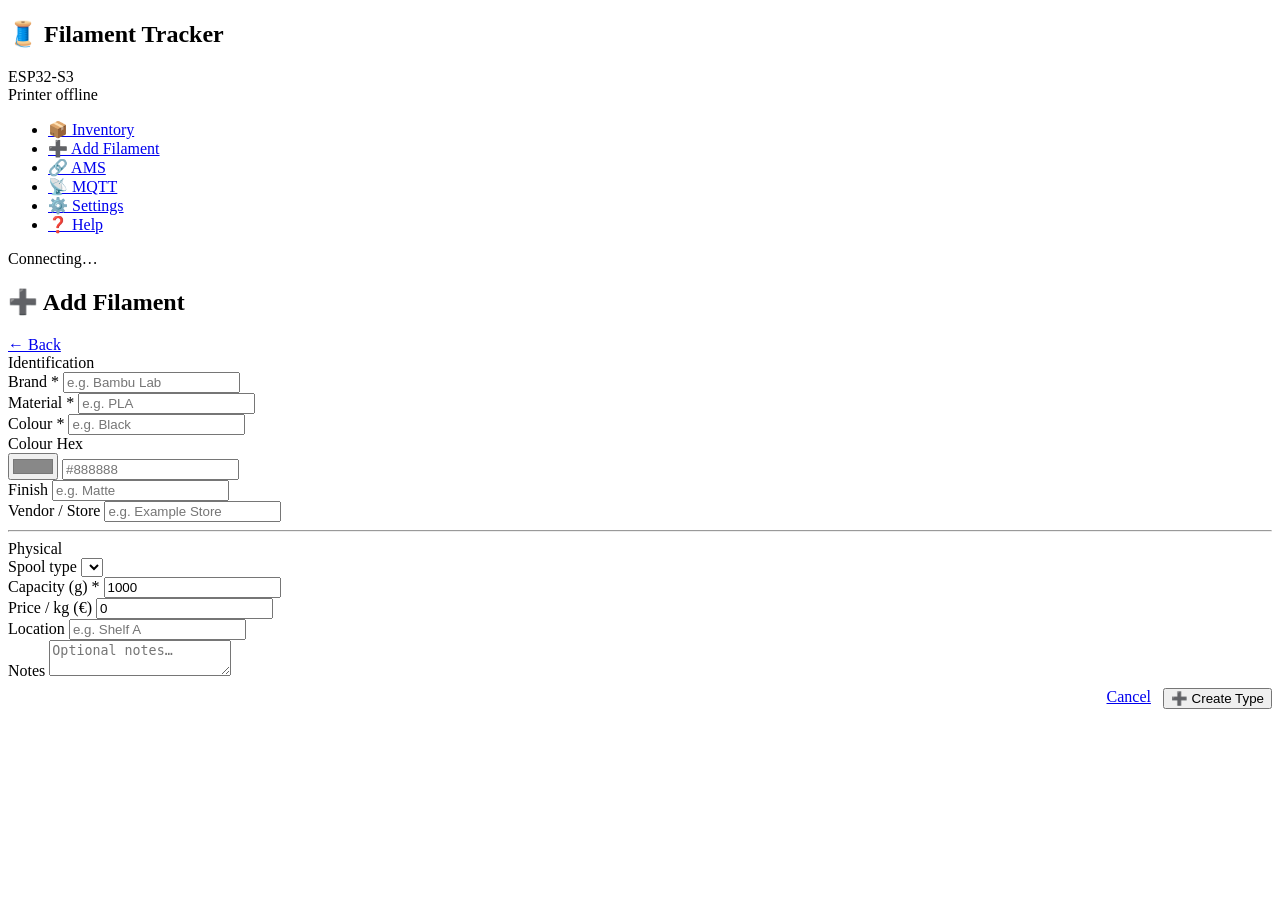
==== ui/add-filament.html @ 5fbcb301 "Add MQTT and Settings UI pages with functionality for printer connection and configuration - Created" ====
<!DOCTYPE html>
<html lang="en">
<head>
  <meta charset="UTF-8">
  <meta http-equiv="Cache-Control" content="no-store">
  <meta name="viewport" content="width=device-width, initial-scale=1.0">
  <title>Add Filament — Filament Tracker</title>
  <link rel="stylesheet" href="/css/site.css">
</head>
<body>
<script>document.body.classList.add(localStorage.getItem('ft_theme')||'dark');</script>

  <nav class="sidebar">
    <div class="sidebar-brand">
      <h1>🧵 Filament Tracker</h1>
      <div class="subtitle">ESP32-S3</div>
    </div>
    <div class="sidebar-printer">
      <div class="printer-status">
        <span class="status-dot"></span>
        <span class="printer-info">Printer offline</span>
      </div>
    </div>
    <ul>
      <li><a href="/index.html"><span class="nav-icon">📦</span> Inventory</a></li>
      <li><a href="/add-filament.html"><span class="nav-icon">➕</span> Add Filament</a></li>
      <li><a href="/ams.html"><span class="nav-icon">🔗</span> AMS</a></li>
      <li><a href="/mqtt.html"><span class="nav-icon">📡</span> MQTT</a></li>
      <li><a href="/settings.html"><span class="nav-icon">⚙️</span> Settings</a></li>
      <li><a href="/help.html"><span class="nav-icon">❓</span> Help</a></li>
    </ul>
    <div class="sidebar-footer">
      <div class="ws-indicator">
        <span class="status-dot"></span>
        <span>Connecting…</span>
      </div>
    </div>
  </nav>

  <main class="content">
    <div class="page-header">
      <h2 id="pg-title">➕ Add Filament</h2>
      <a href="/index.html" class="btn">← Back</a>
    </div>

    <div id="pg-error" class="alert alert-error" style="display:none"></div>

    <div class="card">
      <div class="settings-section-title">Identification</div>
      <div class="form-row">
        <div class="form-group">
          <label>Brand *</label>
          <input type="text" id="f-brand" list="brand-opts" placeholder="e.g. Bambu Lab">
          <datalist id="brand-opts"></datalist>
        </div>
        <div class="form-group">
          <label>Material *</label>
          <input type="text" id="f-material" list="mat-opts" placeholder="e.g. PLA">
          <datalist id="mat-opts"></datalist>
        </div>
      </div>
      <div class="form-row">
        <div class="form-group">
          <label>Colour *</label>
          <input type="text" id="f-color" placeholder="e.g. Black">
        </div>
        <div class="form-group">
          <label>Colour Hex</label>
          <div class="color-input-row">
            <input type="color" id="f-color-picker" value="#888888">
            <input type="text"  id="f-color-hex" placeholder="#888888" maxlength="7">
          </div>
        </div>
      </div>
      <div class="form-row">
        <div class="form-group">
          <label>Finish</label>
          <input type="text" id="f-finish" list="fin-opts" placeholder="e.g. Matte">
          <datalist id="fin-opts"></datalist>
        </div>
        <div class="form-group">
          <label>Vendor / Store</label>
          <input type="text" id="f-vendor" placeholder="e.g. Example Store">
        </div>
      </div>
      <hr class="divider">
      <div class="settings-section-title">Physical</div>
      <div class="form-row-3">
        <div class="form-group">
          <label>Spool type</label>
          <select id="f-spool-type"></select>
        </div>
        <div class="form-group">
          <label>Capacity (g) *</label>
          <input type="number" id="f-total-grams" min="1" step="50" value="1000">
        </div>
        <div class="form-group">
          <label>Price / kg (€)</label>
          <input type="number" id="f-price" min="0" step="0.01" value="0">
        </div>
      </div>
      <div class="form-row">
        <div class="form-group">
          <label>Location</label>
          <input type="text" id="f-location" list="loc-opts" placeholder="e.g. Shelf A">
          <datalist id="loc-opts"></datalist>
        </div>
      </div>
      <div class="form-group">
        <label>Notes</label>
        <textarea id="f-notes" placeholder="Optional notes…"></textarea>
      </div>
      <div style="display:flex;gap:.75rem;justify-content:flex-end;margin-top:.5rem">
        <a href="/index.html" class="btn">Cancel</a>
        <button class="btn primary" id="save-btn">➕ Create Type</button>
      </div>
    </div>

    <!-- Spools section (edit mode only) -->
    <div class="card" id="spools-card" style="display:none;margin-top:1.25rem">
      <div class="page-header" style="margin-bottom:1rem">
        <div class="settings-section-title" style="margin:0">Spools</div>
        <button class="btn primary btn-sm" id="add-spool-btn">➕ Add Spool</button>
      </div>
      <p class="muted" id="spools-empty">No spools yet — add the first one above.</p>
      <div class="table-wrapper" id="spools-table-wrap" style="display:none">
        <table>
          <thead>
            <tr><th>ID</th><th>Remaining (g)</th><th>Tag UID</th><th>Status</th><th></th></tr>
          </thead>
          <tbody id="spools-body"></tbody>
        </table>
      </div>
    </div>
  </main>

  <script src="/js/app.js"></script>
  <script>
  (function () {
    const params  = new URLSearchParams(location.search);
    const editId  = params.get('edit') || '';
    const isEdit  = !!editId;
    let spools    = [];
    let totalGrams = 1000;

    if (isEdit) document.getElementById('pg-title').textContent = '✏️ Edit Filament Type';
    document.getElementById('save-btn').textContent = isEdit ? '💾 Save Changes' : '➕ Create Type';

    /* ── colour picker sync ── */
    const picker  = document.getElementById('f-color-picker');
    const hexInput = document.getElementById('f-color-hex');
    picker.addEventListener('input',  () => { hexInput.value = picker.value; });
    hexInput.addEventListener('input', () => {
      if (/^#[0-9a-fA-F]{6}$/.test(hexInput.value)) picker.value = hexInput.value;
    });

    function getForm() {
      return {
        brand:        document.getElementById('f-brand').value.trim(),
        material:     document.getElementById('f-material').value.trim(),
        color:        document.getElementById('f-color').value.trim(),
        color_hex:    hexInput.value || '#888888',
        finish:       document.getElementById('f-finish').value.trim(),
        vendor:       document.getElementById('f-vendor').value.trim(),
        spool_type:   document.getElementById('f-spool-type').value,
        total_grams:  parseInt(document.getElementById('f-total-grams').value, 10) || 1000,
        price_per_kg: parseFloat(document.getElementById('f-price').value) || 0,
        location:     document.getElementById('f-location').value.trim(),
        notes:        document.getElementById('f-notes').value.trim(),
      };
    }

    function setForm(d) {
      document.getElementById('f-brand').value       = d.brand        || '';
      document.getElementById('f-material').value    = d.material     || '';
      document.getElementById('f-color').value       = d.color        || '';
      hexInput.value                                  = d.color_hex    || '#888888';
      picker.value                                    = /^#[0-9a-fA-F]{6}$/.test(d.color_hex) ? d.color_hex : '#888888';
      document.getElementById('f-finish').value      = d.finish       || '';
      document.getElementById('f-vendor').value      = d.vendor       || '';
      document.getElementById('f-total-grams').value = d.total_grams  || 1000;
      document.getElementById('f-price').value       = d.price_per_kg || 0;
      document.getElementById('f-location').value    = d.location     || '';
      document.getElementById('f-notes').value       = d.notes        || '';
      totalGrams = d.total_grams || 1000;
      const sel = document.getElementById('f-spool-type');
      if (d.spool_type) {
        for (let o of sel.options) if (o.value === d.spool_type) { o.selected = true; break; }
      }
    }

    function renderSpools() {
      const empty = document.getElementById('spools-empty');
      const wrap  = document.getElementById('spools-table-wrap');
      const tbody = document.getElementById('spools-body');
      if (spools.length === 0) { empty.style.display = ''; wrap.style.display = 'none'; return; }
      empty.style.display = 'none';
      wrap.style.display  = '';
      tbody.innerHTML = spools.map(sp => `
<tr data-sid="${h(sp.id)}">
  <td><code style="font-size:.78rem">${h(sp.id)}</code></td>
  <td><input type="number" class="spool-grams" value="${h(sp.remaining_grams)}" min="0" max="${h(totalGrams)}" style="width:90px" data-sid="${h(sp.id)}"></td>
  <td><span class="muted">${h(sp.tag_uid || '—')}</span></td>
  <td>${sp.archived ? '<span class="badge">Archived</span>' : '<span class="badge">Active</span>'}</td>
  <td><button class="btn danger btn-sm del-spool" data-sid="${h(sp.id)}">🗑️</button></td>
</tr>`).join('');

      tbody.querySelectorAll('.spool-grams').forEach(inp => {
        inp.addEventListener('change', async e => {
          const sid = e.target.dataset.sid;
          const g   = parseInt(e.target.value, 10);
          if (isNaN(g)) return;
          await API.patch(`/inventory/${editId}/spools/${sid}/grams`, { remaining_grams: g });
        });
      });
      tbody.querySelectorAll('.del-spool').forEach(btn => {
        btn.addEventListener('click', async e => {
          const sid = e.currentTarget.dataset.sid;
          const res = await API.del(`/inventory/${editId}/spools/${sid}`);
          if (res.ok) { spools = spools.filter(s => s.id !== sid); renderSpools(); toast('Spool removed'); }
          else toast('Failed', 'error');
        });
      });
    }

    document.getElementById('add-spool-btn').addEventListener('click', async () => {
      const res = await API.post(`/inventory/${editId}/spools`, { remaining_grams: totalGrams, archived: false });
      if (res.ok) {
        toast('Spool added');
        const r = await API.get(`/inventory/${editId}`);
        if (r.ok) { spools = r.data.spools || []; renderSpools(); }
      } else toast(res.error?.message || 'Failed', 'error');
    });

    document.getElementById('save-btn').addEventListener('click', async () => {
      const btn = document.getElementById('save-btn');
      btn.disabled = true; btn.textContent = 'Saving…';
      const errEl = document.getElementById('pg-error');
      errEl.style.display = 'none';
      try {
        const form = getForm();
        const res = isEdit
          ? await API.put(`/inventory/${editId}`, form)
          : await API.post('/inventory', form);
        if (res.ok) {
          toast(isEdit ? 'Updated!' : 'Filament type created!');
          setTimeout(() => location.href = '/index.html', 800);
        } else {
          errEl.textContent = res.error?.message || 'Save failed';
          errEl.style.display = '';
        }
      } catch (e) {
        errEl.textContent = 'Network error: ' + e.message;
        errEl.style.display = '';
      } finally {
        btn.disabled = false;
        btn.textContent = isEdit ? '💾 Save Changes' : '➕ Create Type';
      }
    });

    async function init() {
      initSidebar();
      const errEl = document.getElementById('pg-error');
      try {
      const optRes = await API.get('/inventory/meta/options');
      if (optRes.ok) {
        const opts = optRes.data;
        function fillList(id, arr) {
          const dl = document.getElementById(id);
          if (dl) dl.innerHTML = (arr || []).map(v => `<option value="${h(v)}"></option>`).join('');
        }
        fillList('brand-opts', opts.brands);
        fillList('mat-opts',   opts.materials);
        fillList('fin-opts',   opts.finishes);
        fillList('loc-opts',   opts.locations);
        const sel = document.getElementById('f-spool-type');
        sel.innerHTML = (opts.spool_types || ['Plastic']).map(v => `<option value="${h(v)}">${h(v)}</option>`).join('');
      }

      if (isEdit) {
        const r = await API.get(`/inventory/${editId}`);
        if (r.ok) {
          setForm(r.data);
          spools = r.data.spools || [];
          document.getElementById('spools-card').style.display = '';
          renderSpools();
        }
      }
      } catch (e) {
        errEl.textContent = 'Error loading page: ' + e.message;
        errEl.style.display = '';
      }
    }

    document.addEventListener('DOMContentLoaded', init);
  })();
  </script>
</body>
</html>
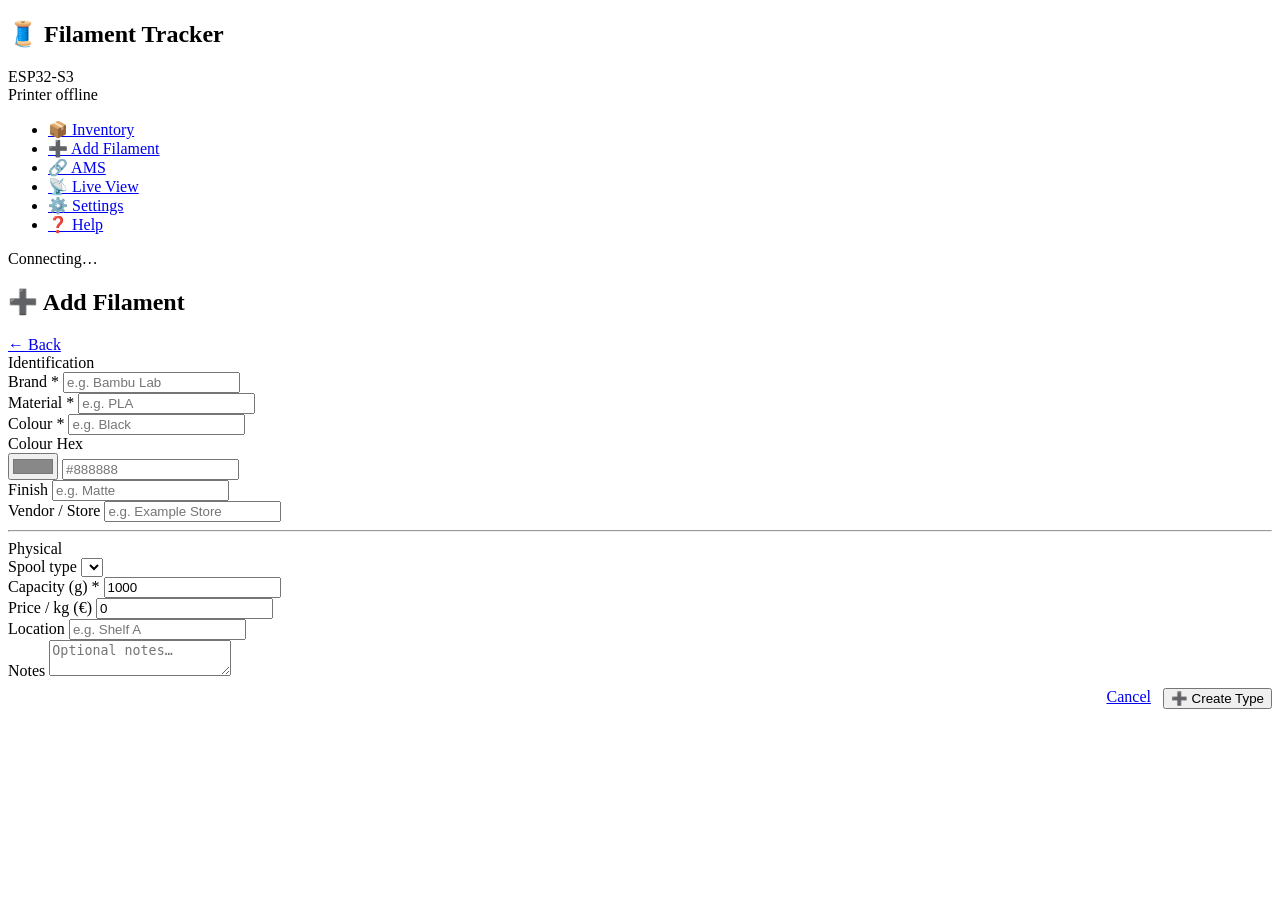
==== commit 5e7f72ba: "feat: add MQTT message handling and live view updates - Implemented ws_broadcast_mqtt_message_receiv" ====
--- a/ui/add-filament.html
+++ b/ui/add-filament.html
@@ -25,7 +25,7 @@
       <li><a href="/index.html"><span class="nav-icon">📦</span> Inventory</a></li>
       <li><a href="/add-filament.html"><span class="nav-icon">➕</span> Add Filament</a></li>
       <li><a href="/ams.html"><span class="nav-icon">🔗</span> AMS</a></li>
-      <li><a href="/mqtt.html"><span class="nav-icon">📡</span> MQTT</a></li>
+      <li><a href="/mqtt.html"><span class="nav-icon">📡</span> Live View</a></li>
       <li><a href="/settings.html"><span class="nav-icon">⚙️</span> Settings</a></li>
       <li><a href="/help.html"><span class="nav-icon">❓</span> Help</a></li>
     </ul>
